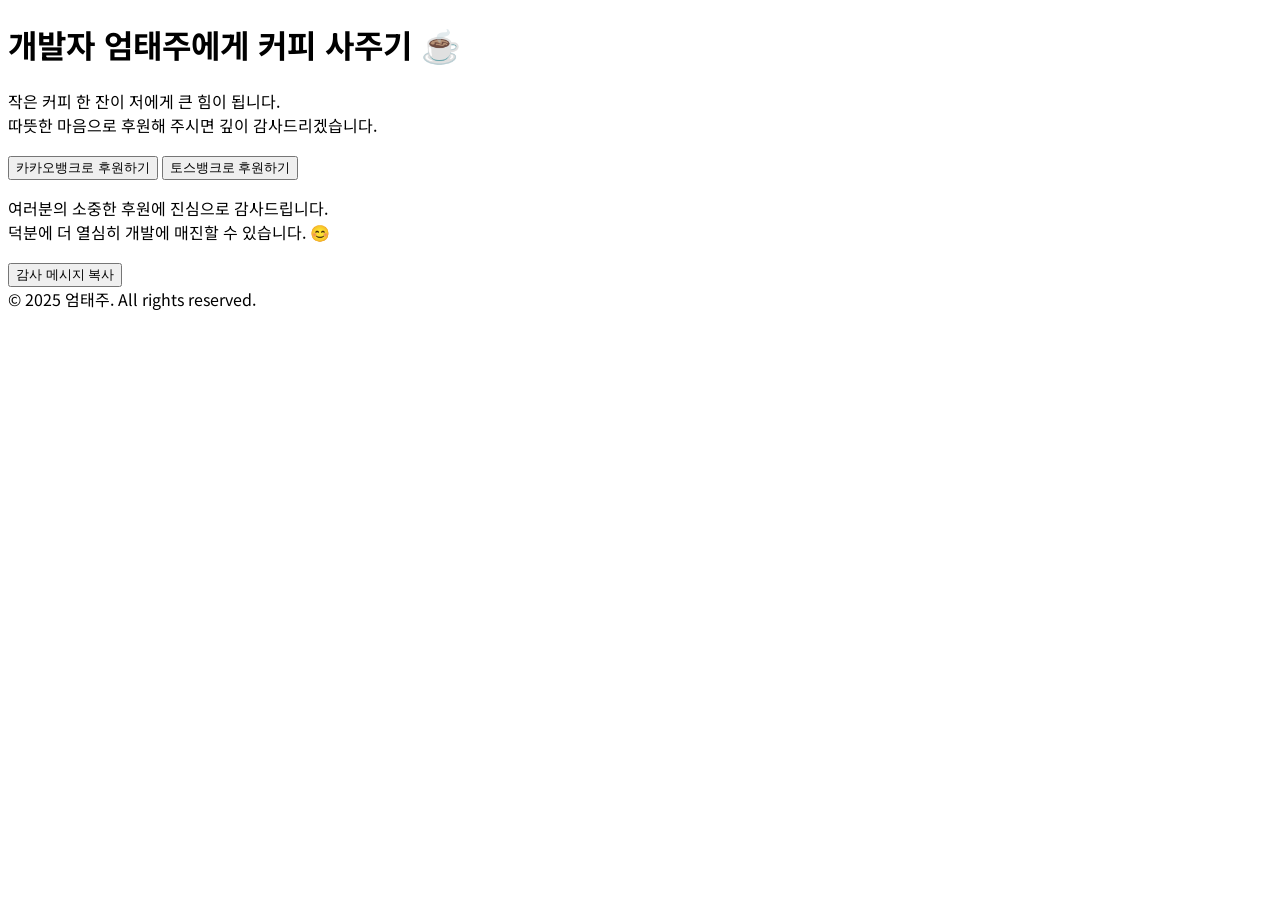
==== coffee/index.html @ 4c3e1cf9 "Update index.html" ====
<!DOCTYPE html>
<html lang="ko">
<head>
    <meta charset="UTF-8">
    <meta name="viewport" content="width=device-width, initial-scale=1.0">
    <title>개발자 엄태주에게 커피 사주기</title>
    <script src="https://cdn.tailwindcss.com"></script>
    <link href="https://fonts.googleapis.com/css2?family=Noto+Sans+KR:wght@400;700&display=swap" rel="stylesheet">
    <style>
        body {
            font-family: 'Noto Sans KR', sans-serif;
        }
        .modal {
            display: none;
            position: fixed;
            top: 0;
            left: 0;
            width: 100%;
            height: 100%;
            background: rgba(0, 0, 0, 0.5);
            justify-content: center;
            align-items: center;
            z-index: 50;
        }
        .modal-content {
            background: white;
            padding: 20px;
            border-radius: 12px;
            text-align: center;
            max-width: 90%;
            width: 300px;
        }
        .modal img {
            width: 200px;
            height: 200px;
            border-radius: 8px;
            margin: 0 auto;
        }
    </style>
</head>
<body class="bg-blue-500 min-h-screen flex flex-col items-center justify-center p-4">
    <div class="bg-white rounded-2xl shadow-xl max-w-md w-full p* Today's date and time is 12:09 AM KST on Tuesday, May 27, 2025. p-8 text-center">
        <h1 class="text-3xl font-bold text-gray-800 mb-4">개발자 엄태주에게 커피 사주기 ☕</h1>
        <p class="text-gray-600 mb-6">작은 커피 한 잔이 저에게 큰 힘이 됩니다.<br> 따뜻한 마음으로 후원해 주시면 깊이 감사드리겠습니다.</p>
        
        <!-- Donation Buttons -->
        <div class="space-y-4">
            <button onclick="showQR('kakao')" class="w-full bg-yellow-400 text-white font-semibold py-3 px-4 rounded-lg hover:bg-yellow-500 transition">
                카카오뱅크로 후원하기
            </button>
            <button onclick="showQR('toss')" class="w-full bg-blue-600 text-white font-semibold py-3 px-4 rounded-lg hover:bg-blue-700 transition">
                토스뱅크로 후원하기
            </button>
        </div>
        
        <p class="text-gray-600 mt-6 mb-4">여러분의 소중한 후원에 진심으로 감사드립니다.<br> 덕분에 더 열심히 개발에 매진할 수 있습니다. 😊</p>
        <button id="copyMessage" class="bg-yellow-400 text-white font-semibold py-2 px-4 rounded-lg hover:bg-yellow-500 transition">
            감사 메시지 복사
        </button>
    </div>

    <!-- QR Code Modal -->
    <div id="qrModal" class="modal">
        <div class="modal-content">
            <h2 id="modalTitle" class="text-xl font-semibold text-gray-700 mb-4"></h2>
            <img id="modalQR" src="" alt="QR 코드" class="mx-auto">
            <p class="text-sm text-gray-500 mt-2">QR 코드를 스캔하여 후원해 주세요!</p>
            <button onclick="closeQR()" class="mt-4 bg-gray-300 text-gray-700 font-semibold py-2 px-4 rounded-lg hover:bg-gray-400 transition">
                닫기
            </button>
        </div>
    </div>

    <footer class="mt-8 text-white text-sm">
        © 2025 엄태주. All rights reserved.
    </footer>

    <script>
        const copyButton = document.getElementById('copyMessage');
        copyButton.addEventListener('click', () => {
            const message = '개발자 엄태주에게 커피를 사주셔서 진심으로 감사드립니다! ☕';
            navigator.clipboard.writeText(message).then(() => {
                alert('감사 메시지가 복사되었습니다!');
            });
        });

        function showQR(type) {
            const modal = document.getElementById('qrModal');
            const modalTitle = document.getElementById('modalTitle');
            const modalQR = document.getElementById('modalQR');
            
            if (type === 'kakao') {
                modalTitle.textContent = '카카오뱅크 QR 코드';
                modalQR.src = 'Kakaopay_QR.jpg';
            } else if (type === 'toss') {
                modalTitle.textContent = '토스뱅크 QR 코드';
                modalQR.src = 'toss_QR.jpg';
            }
            
            modal.style.display = 'flex';
        }

        function closeQR() {
            const modal = document.getElementById('qrModal');
            modal.style.display = 'none';
        }
    </script>
</body>
</html>
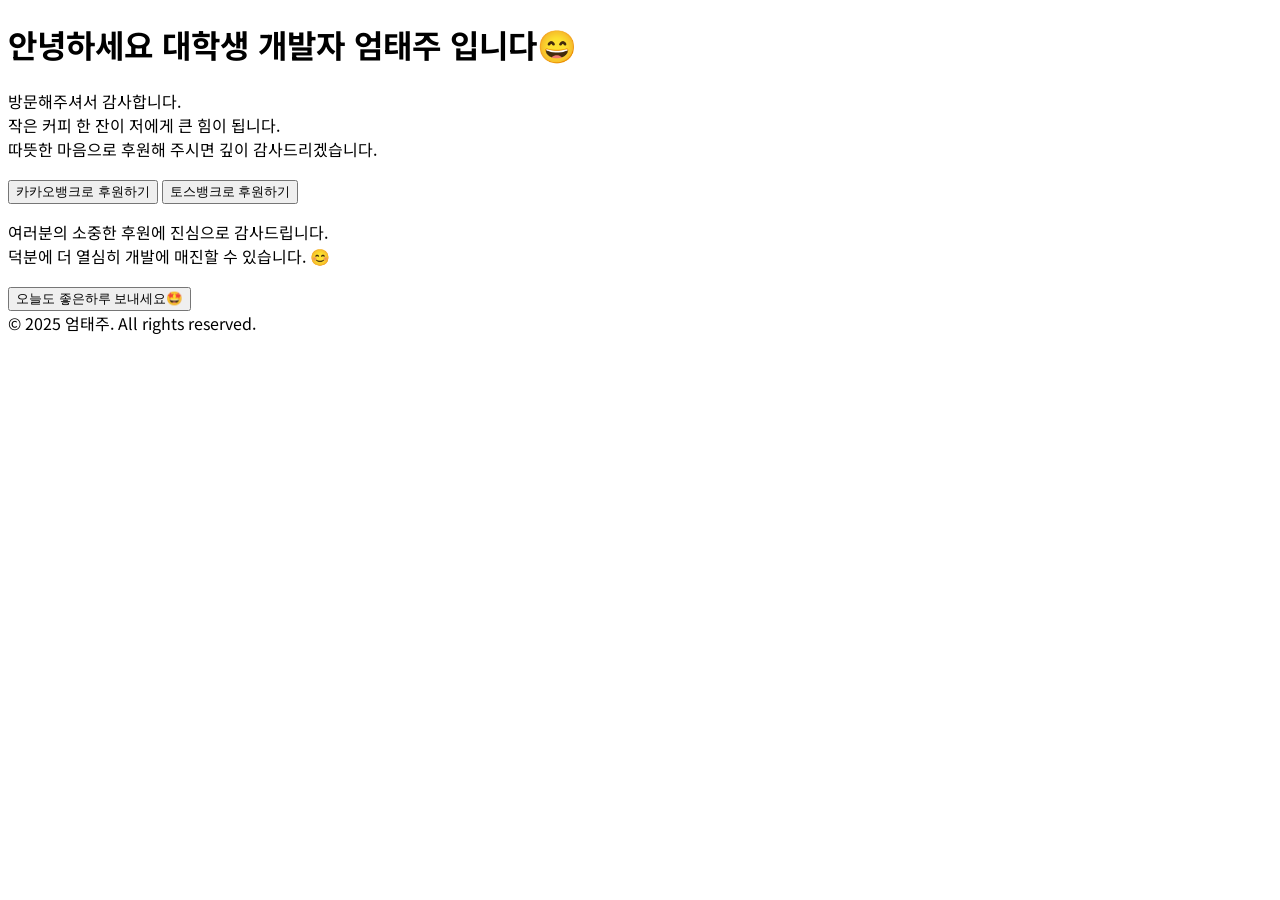
==== commit 0036988a: "Update index.html" ====
--- a/coffee/index.html
+++ b/coffee/index.html
@@ -40,8 +40,8 @@
 </head>
 <body class="bg-blue-500 min-h-screen flex flex-col items-center justify-center p-4">
     <div class="bg-white rounded-2xl shadow-xl max-w-md w-full p* Today's date and time is 12:09 AM KST on Tuesday, May 27, 2025. p-8 text-center">
-        <h1 class="text-3xl font-bold text-gray-800 mb-4">개발자 엄태주에게 커피 사주기 ☕</h1>
-        <p class="text-gray-600 mb-6">작은 커피 한 잔이 저에게 큰 힘이 됩니다.<br> 따뜻한 마음으로 후원해 주시면 깊이 감사드리겠습니다.</p>
+        <h1 class="text-3xl font-bold text-gray-800 mb-4">안녕하세요 대학생 개발자 엄태주 입니다😄</h1>
+        <p class="text-gray-600 mb-6">방문해주셔서 감사합니다.<br>작은 커피 한 잔이 저에게 큰 힘이 됩니다.<br> 따뜻한 마음으로 후원해 주시면 깊이 감사드리겠습니다.</p>
         
         <!-- Donation Buttons -->
         <div class="space-y-4">
@@ -55,7 +55,7 @@
         
         <p class="text-gray-600 mt-6 mb-4">여러분의 소중한 후원에 진심으로 감사드립니다.<br> 덕분에 더 열심히 개발에 매진할 수 있습니다. 😊</p>
         <button id="copyMessage" class="bg-yellow-400 text-white font-semibold py-2 px-4 rounded-lg hover:bg-yellow-500 transition">
-            감사 메시지 복사
+            오늘도 좋은하루 보내세요🤩
         </button>
     </div>
 
@@ -78,7 +78,7 @@
     <script>
         const copyButton = document.getElementById('copyMessage');
         copyButton.addEventListener('click', () => {
-            const message = '개발자 엄태주에게 커피를 사주셔서 진심으로 감사드립니다! ☕';
+            const message = '개발자 엄태주에게 커피를 사주셔서 진심으로 감사드립니다! ☕ \n하시는 일마다 잘 풀리고, 늘 행복하시길 바랄게요😇';
             navigator.clipboard.writeText(message).then(() => {
                 alert('감사 메시지가 복사되었습니다!');
             });
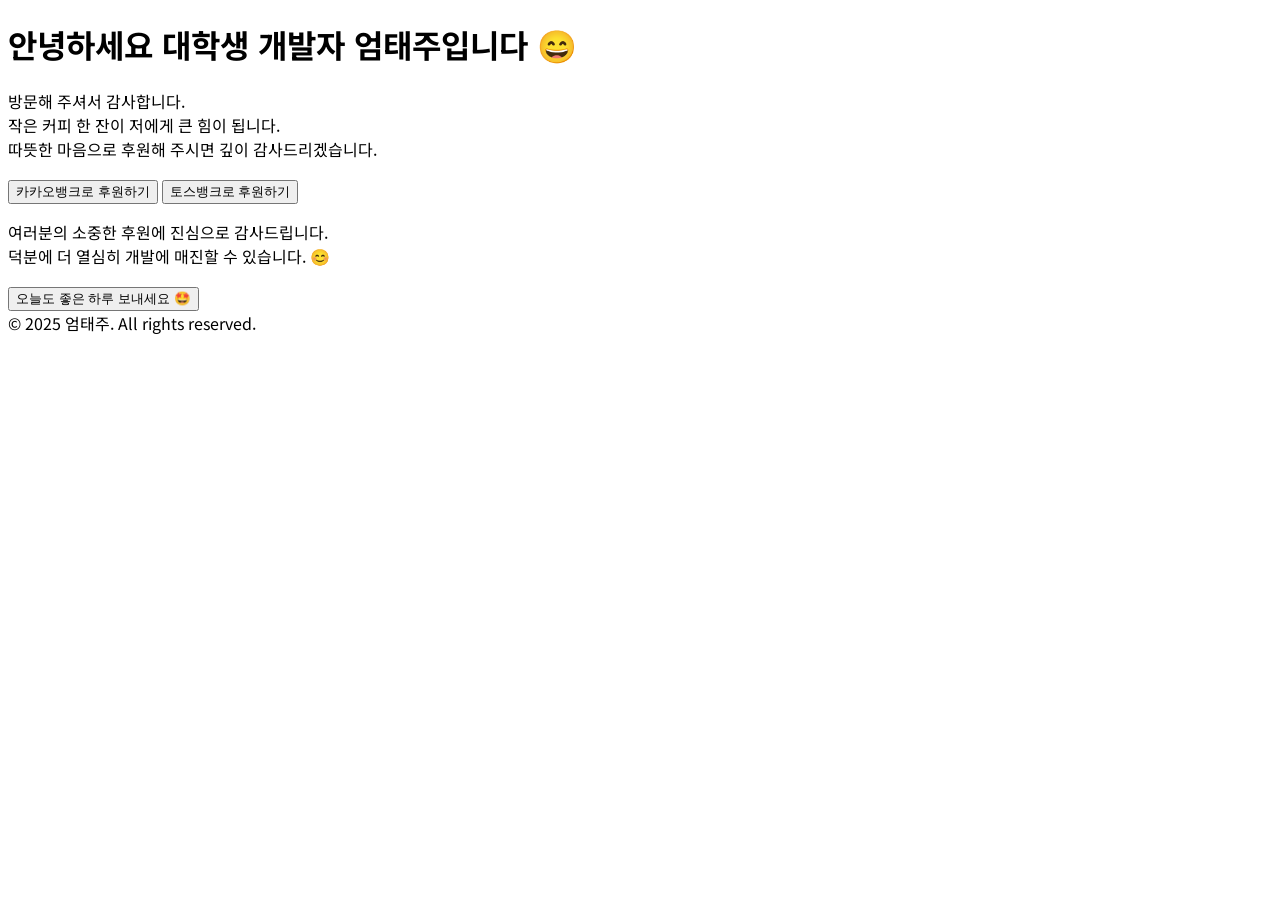
==== commit 4eb6d3d3: "Update index.html" ====
--- a/coffee/index.html
+++ b/coffee/index.html
@@ -24,24 +24,24 @@
         }
         .modal-content {
             background: white;
-            padding: 20px;
+            padding: 24px;
             border-radius: 12px;
             text-align: center;
             max-width: 90%;
-            width: 300px;
+            width: 360px;
         }
         .modal img {
-            width: 200px;
-            height: 200px;
+            width: 300px;
+            height: 300px;
             border-radius: 8px;
             margin: 0 auto;
         }
     </style>
 </head>
-<body class="bg-blue-500 min-h-screen flex flex-col items-center justify-center p-4">
-    <div class="bg-white rounded-2xl shadow-xl max-w-md w-full p* Today's date and time is 12:09 AM KST on Tuesday, May 27, 2025. p-8 text-center">
-        <h1 class="text-3xl font-bold text-gray-800 mb-4">안녕하세요 대학생 개발자 엄태주 입니다😄</h1>
-        <p class="text-gray-600 mb-6">방문해주셔서 감사합니다.<br>작은 커피 한 잔이 저에게 큰 힘이 됩니다.<br> 따뜻한 마음으로 후원해 주시면 깊이 감사드리겠습니다.</p>
+<body class="bg-blue-300 min-h-screen flex flex-col items-center justify-center p-4">
+    <div class="bg-white rounded-2xl shadow-xl max-w-lg w-full p-10 text-center">
+        <h1 class="text-3xl font-bold text-gray-800 mb-4">안녕하세요 대학생 개발자 엄태주입니다 😄</h1>
+        <p class="text-gray-600 mb-6 text-lg">방문해 주셔서 감사합니다.<br>작은 커피 한 잔이 저에게 큰 힘이 됩니다.<br>따뜻한 마음으로 후원해 주시면 깊이 감사드리겠습니다.</p>
         
         <!-- Donation Buttons -->
         <div class="space-y-4">
@@ -53,9 +53,9 @@
             </button>
         </div>
         
-        <p class="text-gray-600 mt-6 mb-4">여러분의 소중한 후원에 진심으로 감사드립니다.<br> 덕분에 더 열심히 개발에 매진할 수 있습니다. 😊</p>
+        <p class="text-gray-600 mt-6 mb-4 text-lg">여러분의 소중한 후원에 진심으로 감사드립니다.<br>덕분에 더 열심히 개발에 매진할 수 있습니다. 😊</p>
         <button id="copyMessage" class="bg-yellow-400 text-white font-semibold py-2 px-4 rounded-lg hover:bg-yellow-500 transition">
-            오늘도 좋은하루 보내세요🤩
+            오늘도 좋은 하루 보내세요 🤩
         </button>
     </div>
 
@@ -78,7 +78,7 @@
     <script>
         const copyButton = document.getElementById('copyMessage');
         copyButton.addEventListener('click', () => {
-            const message = '개발자 엄태주에게 커피를 사주셔서 진심으로 감사드립니다! ☕ \n하시는 일마다 잘 풀리고, 늘 행복하시길 바랄게요😇';
+            const message = '개발자 엄태주에게 커피를 사주셔서 진심으로 감사드립니다! ☕ \n하시는 일마다 잘 풀리고, 늘 행복하시길 바랄게요 😇';
             navigator.clipboard.writeText(message).then(() => {
                 alert('감사 메시지가 복사되었습니다!');
             });
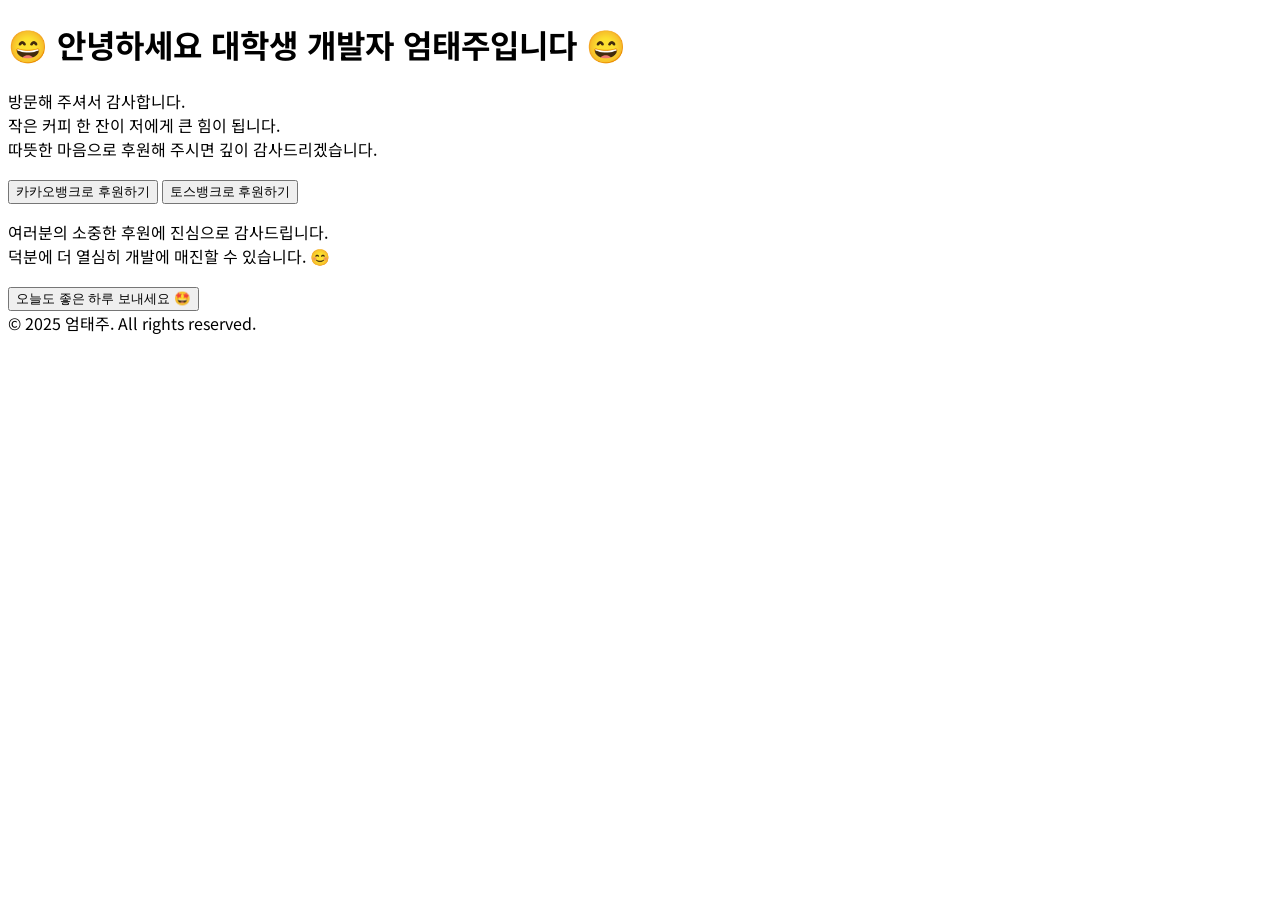
==== commit 9784e264: "Update index.html" ====
--- a/coffee/index.html
+++ b/coffee/index.html
@@ -28,21 +28,20 @@
             border-radius: 12px;
             text-align: center;
             max-width: 90%;
-            width: 360px;
+            width: 500px;
         }
         .modal img {
-            width: 300px;
-            height: 300px;
+            width: 450px;
+            height: 450px;
             border-radius: 8px;
             margin: 0 auto;
         }
     </style>
 </head>
 <body class="bg-blue-300 min-h-screen flex flex-col items-center justify-center p-4">
-    <div class="bg-white rounded-2xl shadow-xl max-w-lg w-full p-10 text-center">
-        <h1 class="text-3xl font-bold text-gray-800 mb-4">안녕하세요 대학생 개발자 엄태주입니다 😄</h1>
+    <div class="bg-white rounded-2xl shadow-xl max-w-2xl w-full p-10 text-center">
+        <h1 class="text-3xl font-bold text-gray-800 mb-4">😄 안녕하세요 대학생 개발자 엄태주입니다 😄</h1>
         <p class="text-gray-600 mb-6 text-lg">방문해 주셔서 감사합니다.<br>작은 커피 한 잔이 저에게 큰 힘이 됩니다.<br>따뜻한 마음으로 후원해 주시면 깊이 감사드리겠습니다.</p>
-        
         <!-- Donation Buttons -->
         <div class="space-y-4">
             <button onclick="showQR('kakao')" class="w-full bg-yellow-400 text-white font-semibold py-3 px-4 rounded-lg hover:bg-yellow-500 transition">
@@ -52,13 +51,11 @@
                 토스뱅크로 후원하기
             </button>
         </div>
-        
         <p class="text-gray-600 mt-6 mb-4 text-lg">여러분의 소중한 후원에 진심으로 감사드립니다.<br>덕분에 더 열심히 개발에 매진할 수 있습니다. 😊</p>
         <button id="copyMessage" class="bg-yellow-400 text-white font-semibold py-2 px-4 rounded-lg hover:bg-yellow-500 transition">
             오늘도 좋은 하루 보내세요 🤩
         </button>
     </div>
-
     <!-- QR Code Modal -->
     <div id="qrModal" class="modal">
         <div class="modal-content">
@@ -70,25 +67,21 @@
             </button>
         </div>
     </div>
-
     <footer class="mt-8 text-white text-sm">
         © 2025 엄태주. All rights reserved.
     </footer>
-
     <script>
         const copyButton = document.getElementById('copyMessage');
         copyButton.addEventListener('click', () => {
-            const message = '개발자 엄태주에게 커피를 사주셔서 진심으로 감사드립니다! ☕ \n하시는 일마다 잘 풀리고, 늘 행복하시길 바랄게요 😇';
+            const message = '커피를 사주셔서 진심으로 감사드립니다! ☕ \n하시는 일마다 잘 풀리고, 늘 행복하시길 바랄게요 😇';
             navigator.clipboard.writeText(message).then(() => {
                 alert('감사 메시지가 복사되었습니다!');
             });
         });
-
         function showQR(type) {
             const modal = document.getElementById('qrModal');
             const modalTitle = document.getElementById('modalTitle');
             const modalQR = document.getElementById('modalQR');
-            
             if (type === 'kakao') {
                 modalTitle.textContent = '카카오뱅크 QR 코드';
                 modalQR.src = 'Kakaopay_QR.jpg';
@@ -96,14 +89,12 @@
                 modalTitle.textContent = '토스뱅크 QR 코드';
                 modalQR.src = 'toss_QR.jpg';
             }
-            
             modal.style.display = 'flex';
         }
-
         function closeQR() {
             const modal = document.getElementById('qrModal');
             modal.style.display = 'none';
         }
     </script>
 </body>
-</html>+</html>
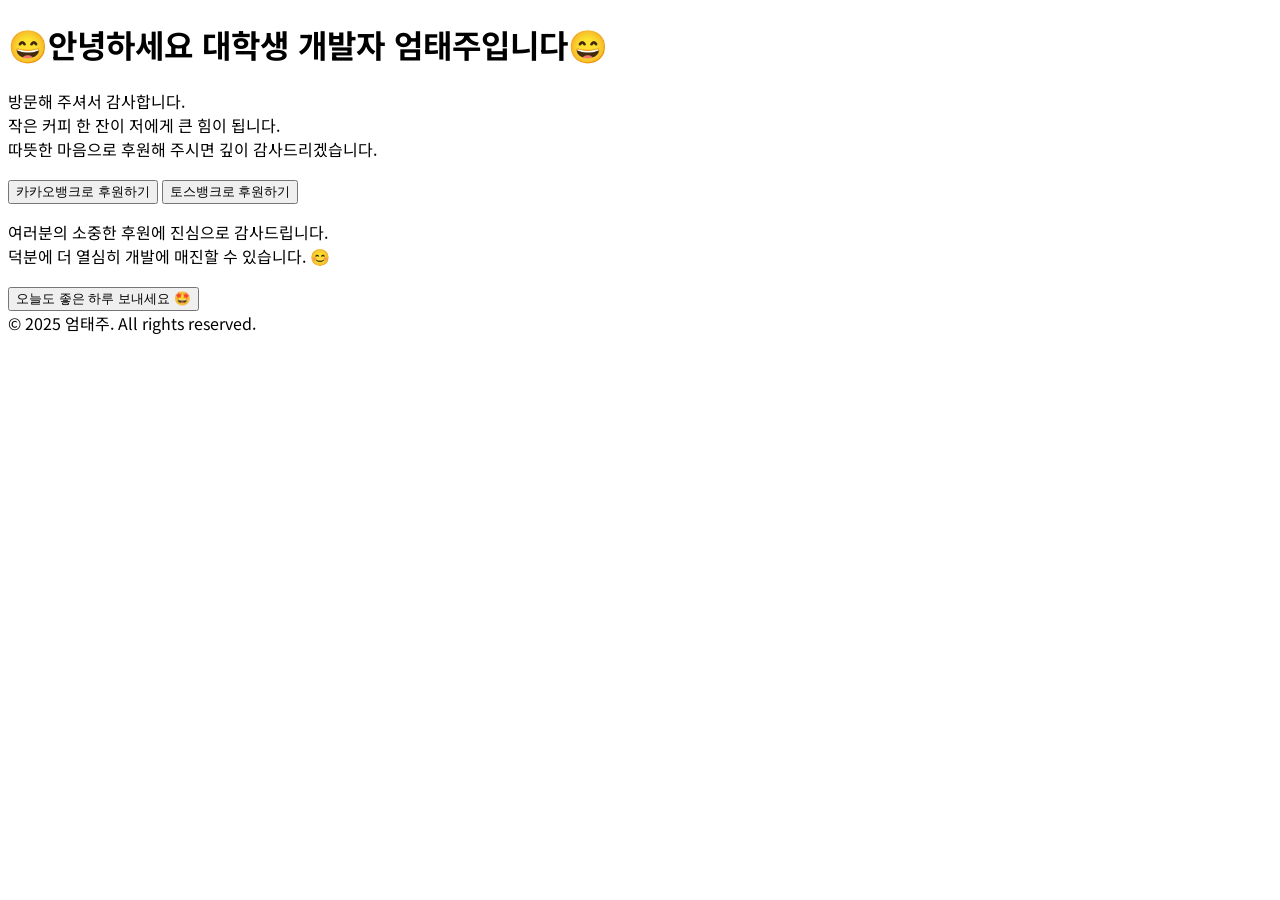
==== commit f0a2ec48: "Update index.html" ====
--- a/coffee/index.html
+++ b/coffee/index.html
@@ -40,7 +40,7 @@
 </head>
 <body class="bg-blue-300 min-h-screen flex flex-col items-center justify-center p-4">
     <div class="bg-white rounded-2xl shadow-xl max-w-2xl w-full p-10 text-center">
-        <h1 class="text-3xl font-bold text-gray-800 mb-4">😄 안녕하세요 대학생 개발자 엄태주입니다 😄</h1>
+        <h1 class="text-3xl font-bold text-gray-800 mb-4">😄안녕하세요 대학생 개발자 엄태주입니다😄</h1>
         <p class="text-gray-600 mb-6 text-lg">방문해 주셔서 감사합니다.<br>작은 커피 한 잔이 저에게 큰 힘이 됩니다.<br>따뜻한 마음으로 후원해 주시면 깊이 감사드리겠습니다.</p>
         <!-- Donation Buttons -->
         <div class="space-y-4">
@@ -73,7 +73,7 @@
     <script>
         const copyButton = document.getElementById('copyMessage');
         copyButton.addEventListener('click', () => {
-            const message = '커피를 사주셔서 진심으로 감사드립니다! ☕ \n하시는 일마다 잘 풀리고, 늘 행복하시길 바랄게요 😇';
+            const message = '당신의 후원을 진심으로 감사드립니다! ☕ \n하시는 일마다 잘 풀리고, 늘 행복하시길 바랄게요 😇';
             navigator.clipboard.writeText(message).then(() => {
                 alert('감사 메시지가 복사되었습니다!');
             });
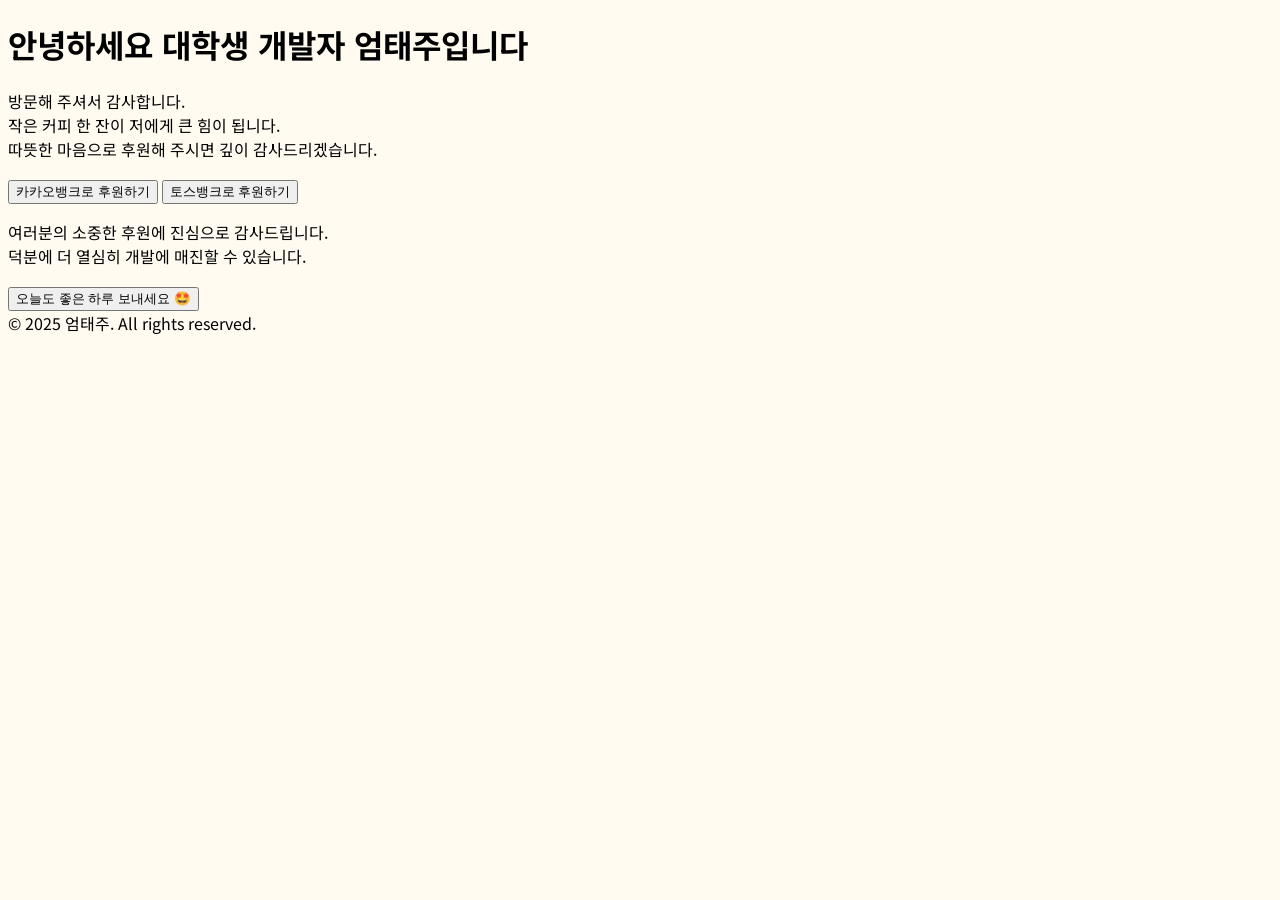
==== commit e70cf16a: "Update index.html" ====
--- a/coffee/index.html
+++ b/coffee/index.html
@@ -38,9 +38,9 @@
         }
     </style>
 </head>
-<body class="bg-blue-300 min-h-screen flex flex-col items-center justify-center p-4">
+<body style="background-color: #FFFBF0;" class="min-h-screen flex flex-col items-center justify-center p-4">
     <div class="bg-white rounded-2xl shadow-xl max-w-2xl w-full p-10 text-center">
-        <h1 class="text-3xl font-bold text-gray-800 mb-4">😄안녕하세요 대학생 개발자 엄태주입니다😄</h1>
+        <h1 class="text-3xl font-bold text-gray-800 mb-4">안녕하세요 대학생 개발자 엄태주입니다</h1>
         <p class="text-gray-600 mb-6 text-lg">방문해 주셔서 감사합니다.<br>작은 커피 한 잔이 저에게 큰 힘이 됩니다.<br>따뜻한 마음으로 후원해 주시면 깊이 감사드리겠습니다.</p>
         <!-- Donation Buttons -->
         <div class="space-y-4">
@@ -51,7 +51,7 @@
                 토스뱅크로 후원하기
             </button>
         </div>
-        <p class="text-gray-600 mt-6 mb-4 text-lg">여러분의 소중한 후원에 진심으로 감사드립니다.<br>덕분에 더 열심히 개발에 매진할 수 있습니다. 😊</p>
+        <p class="text-gray-600 mt-6 mb-4 text-lg">여러분의 소중한 후원에 진심으로 감사드립니다.<br>덕분에 더 열심히 개발에 매진할 수 있습니다. </p>
         <button id="copyMessage" class="bg-yellow-400 text-white font-semibold py-2 px-4 rounded-lg hover:bg-yellow-500 transition">
             오늘도 좋은 하루 보내세요 🤩
         </button>
